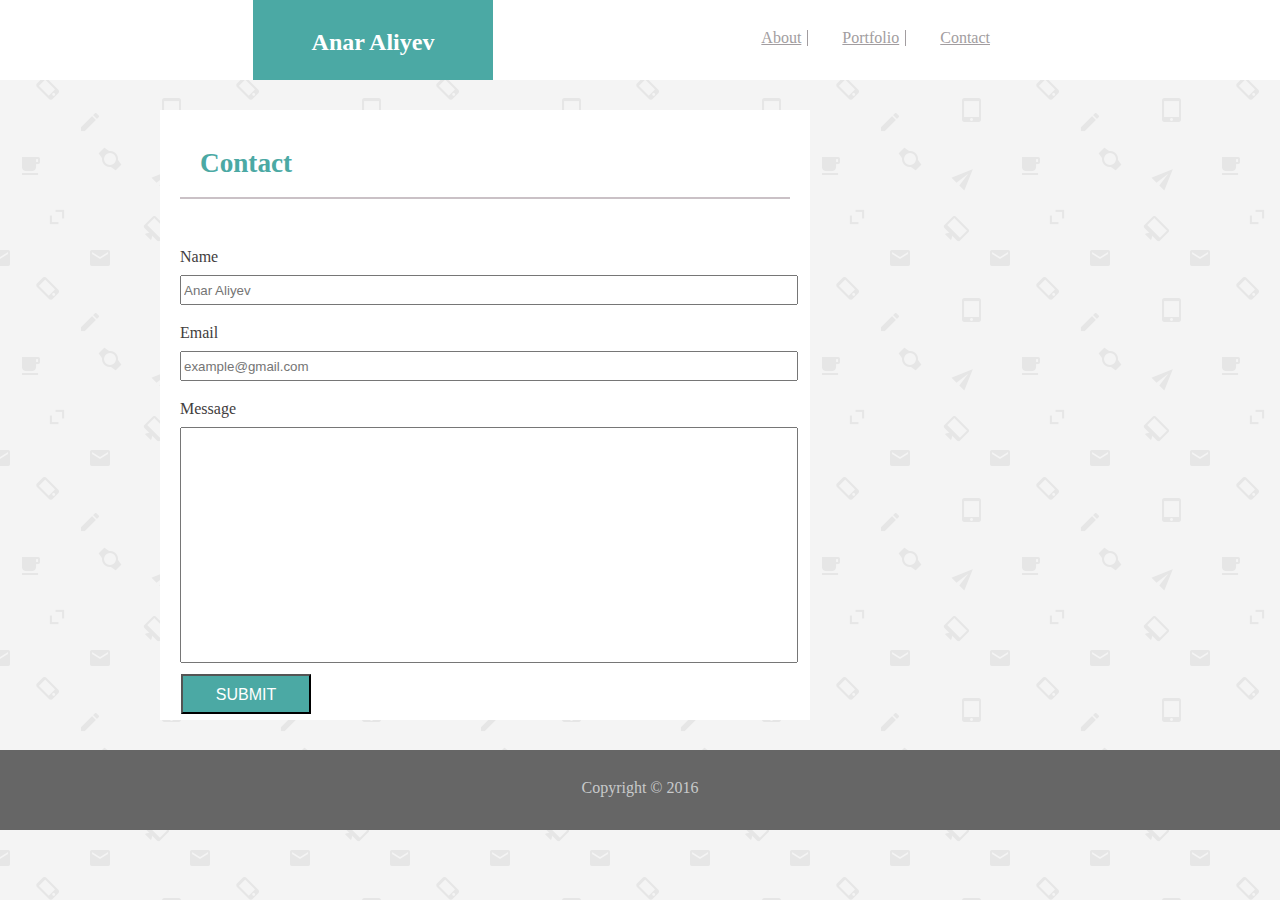
==== contact.html @ 23648398 "push" ====
<!DOCTYPE html>
<html lang="en">
<head>
    <meta charset="UTF-8">
    <meta name="viewport" content="width=device-width, initial-scale=1.0">
    <meta http-equiv="X-UA-Compatible" content="ie=edge">
    <title>Document</title>
    <link rel="stylesheet" href="assets/css/reset.css">
    <link rel="stylesheet" href="assets/css/style.css">
</head>
<body>



   <header class="header-about">

        <div class="y_name">
    
            <h1 class="name-tag">Anar Aliyev</h1>
    
        </div>
    
            <nav id="nav-bar">
    
                <ul id="nav-ul">
    
                    <li><a target="_self" href="index.html">About</a></li>
                    <li><a target="blank" href="portfolio.html">Portfolio</a></li>
                    <li><a target="blank" href="contact.html">Contact</a></li>
    
    
    
                </ul>
    
    
    
    
    
            </nav>
    
       </header> 

       <div class="container">

            <div id="contact">
                
                     <div class="wrapper">


                <h2 id="h2c" >Contact</h2>

                    </div>


                

                <form action="">
                    <div class="wrapper">

                    <label  for="name">Name</label>
                    <input type="text" id="name" placeholder="Anar Aliyev" ><br>

                    <label for="email">Email</label>

                    <input type="email" name="mail" placeholder="example@gmail.com" id="email"><br>

                    <label for="message">Message</label>
                    <input type="text" id="message" >

                        <button>SUBMIT</button>

                </div>


                </form>

            </div>
         </div>

    </div>
      

       <footer >


            <h3>Copyright &copy; 2016</h3>
            
            
            
            
            
            
            
            </footer>
            
            
            
            
  
    </body>
    </html>
---- assets/css/style.css ----
.container{

width: 960px;
margin: 0 auto;
font-family:'`'Arial', 'Helvetica Neue', Helvetica, sans-serif;`

}

body{

 background-color: #EDEDED;
 background-image: url(../images/email-pattern.png);
 

}

.header-about{
background-color:white;
height: 80px;
width: 100%;
margin-bottom: 30px;




}

.y_name{

float: left;
background-color: rgb(75, 169, 164);
height: 80px;
width: 240px;
display: inline-block  ;
margin-left: 253px;  




}

#nav-bar{


float: right;

}
.name-tag{
font-family: Georgia, 'Times New Roman', Times, serif;
text-align: center;
padding-top: 30px;
color: white;
font-weight: bold;
font-size: 1.5em;





}



#nav-ul{


margin-right: 254px;
text-align: center;
padding: 30px;
word-spacing: 30px;


    
}



#nav-ul li {

display: inline-block;
border-right:1px rgb(162, 157, 160) solid;
padding-right: 6px;


}


#nav-ul li a{

    color: rgb(162, 157, 160);

}

#nav-ul li:last-child {


border: none;


}
.aboutme{

width: 650px;
background-color: white;
height: 550px;
float: left;
margin-bottom: 30px;






}

.aboutme h2{

color:rgb(75, 169, 164);
font-size: 1.7em;
font-weight: bolder;
padding: 20px;
border-bottom: 2px solid rgb(202, 193, 198);
display: block;


}
.wrapper{
    padding: 20px;



}
.profile{


width: 200px;
height: 150px;
float: left;
margin-right: 17px;


}
.aboutp{


line-height: 2em;
color: rgb(116, 116, 116);



}

#asideh2{

    color:rgb(75, 169, 164);
    font-size: 1.4em;
    font-weight: bolder;
    padding: 20px;
    border-bottom: 2px solid rgb(202, 193, 198);
    display: block;
    

}

.sidebar{

float: right;

background: white;
display: inline-block   ;
height: 200px;
width: 270px;
text-align: center;
 





}

#flot img{

width: 70px;
height: 80px;
margin-top: 20px;


}

footer{
clear: both;
background-color: 
rgb(102, 102, 102);
display: block;


height: 80px;
margin-top: 40px;
position: sticky;



}
footer h3{


color: rgb(200, 202, 203);
text-align: center;
padding: 30px;




}
#portfolio{

    width: 650px;
    background-color: white;
    height: 1000px;
    float: left;
    margin-bottom: 30px;
    
    



}

#portfolio h3{



    color:rgb(75, 169, 164);
    font-size: 1.4em;
    font-weight: bolder;
    padding: 20px;
    border-bottom: 2px solid rgb(202, 193, 198);
    display: block;
    

}

#portfolio h2{

width: 260px;

height: 260px;
margin: 20px;
display: inline-block;
color: white;




}


.h2p{


display: block;
background-color: rgb(75, 169, 164);
font-size: 1.5em;
text-align: center;
margin-top: 200px;
height: 35px;
padding-top: 15px;


}



#img1{
    background-image: url(../images/graffiti-artist-scotland.jpg);
    background-size: 100% 100%; 
    background-repeat: no-repeat;
    
    




}

#img2{
    background-image: url(../images/grafiti-wanita.jpg);
    background-size: cover; 
    background-size: 100% 100%;




}

#img3{
    background-image: url(../images/rsz_paris_eyes_open_street_art-808x454.jpg);
    background-size: cover; 
    background-size: 100% 100%;




}

#img4{
    background-image: url(../images/Ekran\ Görüntüsü\ \(8\).png);
    background-size: cover; 
    background-size: 100% 100%;



}
#img5{
    background-image: url(../images/1500886614.jpg);
    background-size: cover;


    background-size: 100% 100%;

}

  
    
    .fot{


clear: both;
background-color: 
rgb(102, 102, 102);



height: 80px;
margin-top: 40px;




    }
    
#contact{


    width: 650px;
    background-color: white;
    height: 610px;
    float: left;
    margin-bottom: 30px;
    
    

}

#h2c{




    color:rgb(75, 169, 164);
    font-size: 1.7em;
    font-weight: bolder;
    padding: 20px;
    border-bottom: 2px solid rgb(202, 193, 198);
    display: block;
    


}



form label{
display: inline-block;
margin: 10px 0;
color: rgb(66, 61, 61);

}
form input{

margin-bottom: 10px;

width: 100%;
height: 24px;


}


#message{

height: 230px;


}
button{

width: 130px;
height: 40px;
color: white;
background-color:rgb(75, 169, 164);
padding: 10px 20px;
text-align: center;
text-decoration: none;
display: inline-block;
font-size: 16px;
margin: 1px 1px;
-webkit-transition-duration: 0.4s; /* Safari */
transition-duration: 0.4s;
cursor: pointer;

}
button:active{
 padding: 10px;
 color: gray;


}

button:hover{

background-color: white;
border: 2px solid red;
color:rgb(75, 169, 164);


}
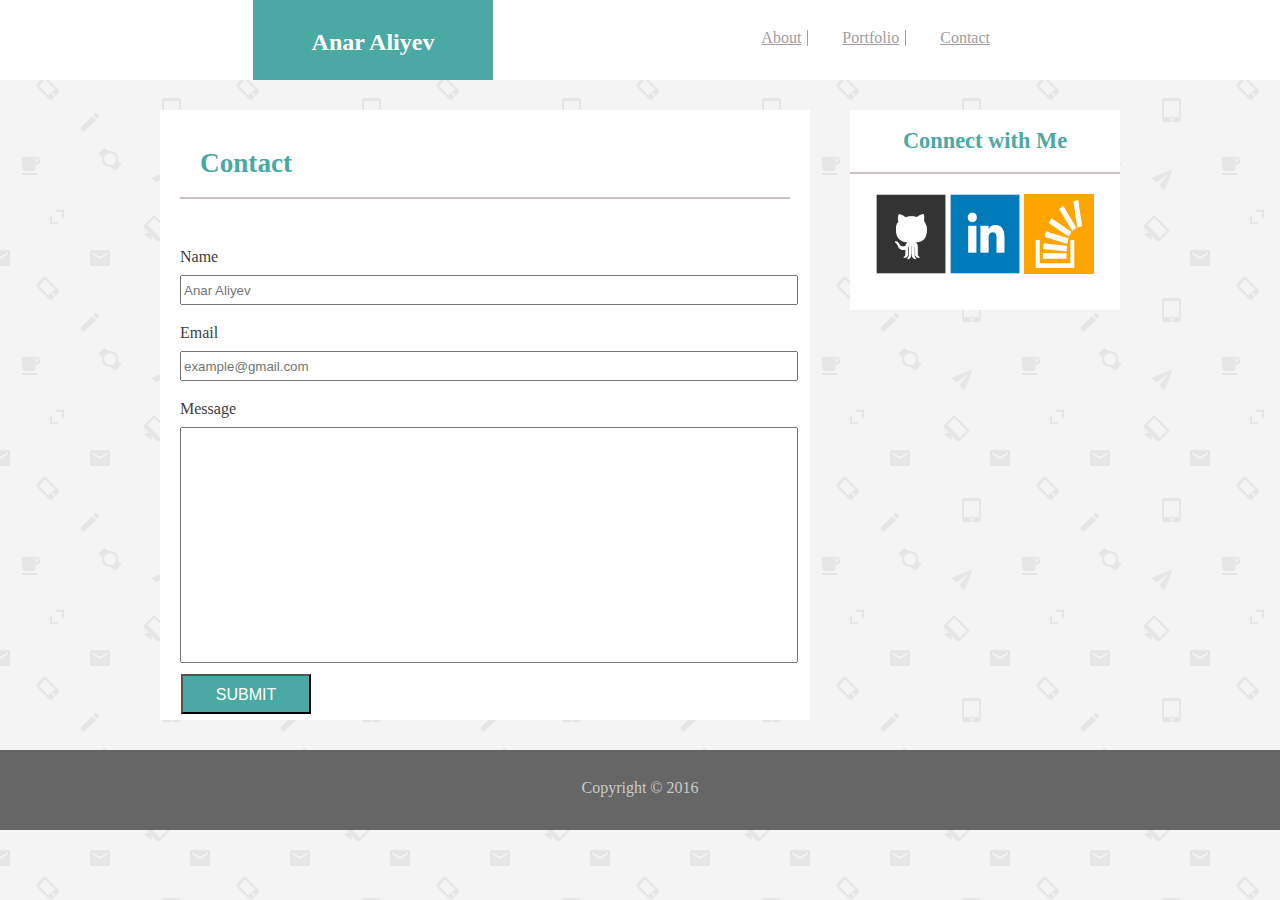
==== commit f1286425: "push2" ====
--- a/contact.html
+++ b/contact.html
@@ -24,9 +24,9 @@
     
                 <ul id="nav-ul">
     
-                    <li><a target="_self" href="index.html">About</a></li>
+                    <li><a target="blank" href="index.html">About</a></li>
                     <li><a target="blank" href="portfolio.html">Portfolio</a></li>
-                    <li><a target="blank" href="contact.html">Contact</a></li>
+                    <li><a target="_self" href="contact.html">Contact</a></li>
     
     
     
@@ -76,9 +76,36 @@
 
             </div>
          </div>
+         
+<div class="container">
+         <div class="sidebar">
+
+            <div id="wrapper2">
+    
+                <h2 id="asideh2">Connect with Me</h2>
+    
+                <div id="flot">
+    
+                    <a href="https://github.com/anar2706"><img src="assets/images/github-128.png" alt="github"></a>
+                    <a href=""><img src="assets/images/linkedin-128.png" alt="linkedin"></a>
+                    <a href="https://stackoverflow.com/users/11663744/anar-aliyev?tab=profile"><img src="assets/images/stackoverflow-128.png" alt="stackoverflow"></a>
+                </div>
+    
+    
+    
+    
+    
+    
+    
+    
+    
+    
+        </div>
+    
+
 
     </div>
-      
+</div>
 
        <footer >
 
--- a/assets/css/style.css
+++ b/assets/css/style.css
@@ -425,4 +425,12 @@
 color:rgb(75, 169, 164);
 
 
+}
+#footr{
+
+color: white;
+text-align: center;
+padding-top: 40px;
+
+
 }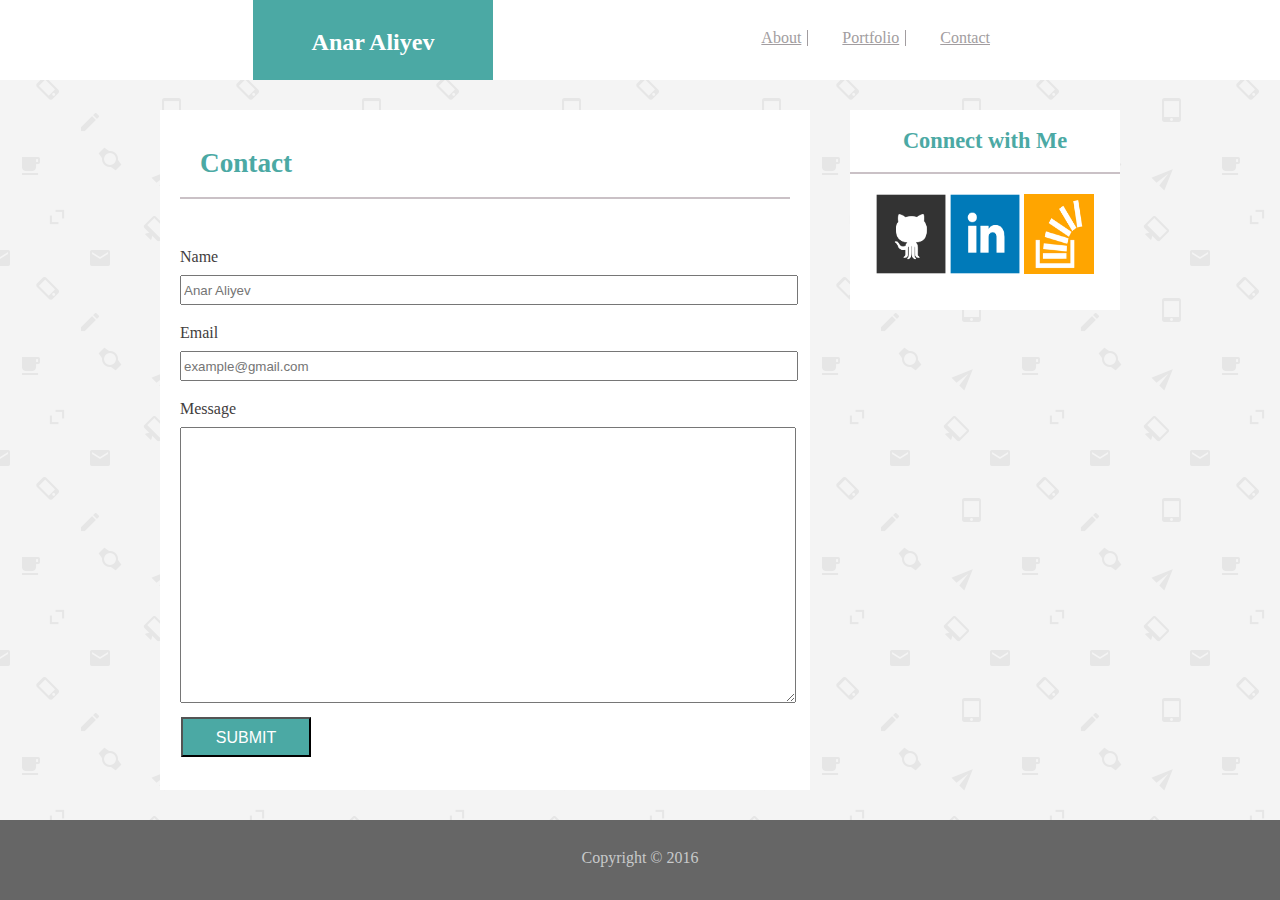
==== commit e8ca093c: "lastest" ====
--- a/contact.html
+++ b/contact.html
@@ -65,7 +65,7 @@
                     <input type="email" name="mail" placeholder="example@gmail.com" id="email"><br>
 
                     <label for="message">Message</label>
-                    <input type="text" id="message" >
+                   <textarea name="" id="" cols="90" rows="18"></textarea>
 
                         <button>SUBMIT</button>
 
--- a/assets/css/style.css
+++ b/assets/css/style.css
@@ -102,7 +102,7 @@
 
 width: 650px;
 background-color: white;
-height: 550px;
+height: 500px;
 float: left;
 margin-bottom: 30px;
 
@@ -345,7 +345,7 @@
 
     width: 650px;
     background-color: white;
-    height: 610px;
+    height: 680px;
     float: left;
     margin-bottom: 30px;
     
@@ -387,6 +387,16 @@
 
 }
 
+form textarea{
+
+
+    margin-bottom: 10px;
+
+    width: 100%;
+   
+    
+
+}
 
 #message{
 
@@ -433,4 +443,13 @@
 padding-top: 40px;
 
 
+}
+.sidebar2{
+
+
+background-color: white;
+float: right;
+margin-right: 270px;
+padding: 18px;
+
 }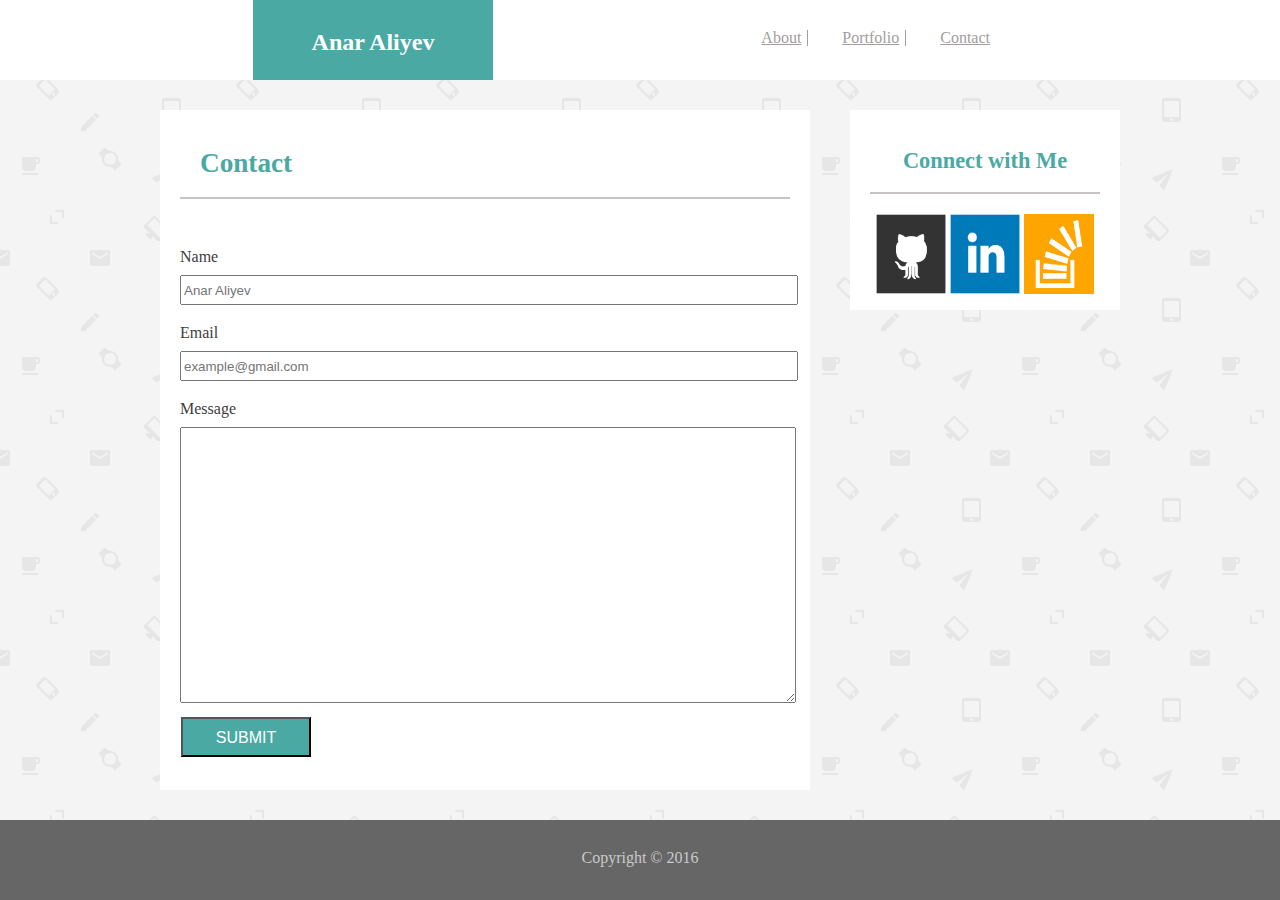
==== commit f8833551: "son" ====
--- a/contact.html
+++ b/contact.html
@@ -80,7 +80,7 @@
 <div class="container">
          <div class="sidebar">
 
-            <div id="wrapper2">
+            <div class="wrapper">
     
                 <h2 id="asideh2">Connect with Me</h2>
     
--- a/assets/css/style.css
+++ b/assets/css/style.css
@@ -450,6 +450,6 @@
 background-color: white;
 float: right;
 margin-right: 270px;
-padding: 18px;
-
-}+padding: 22px;
+
+}
